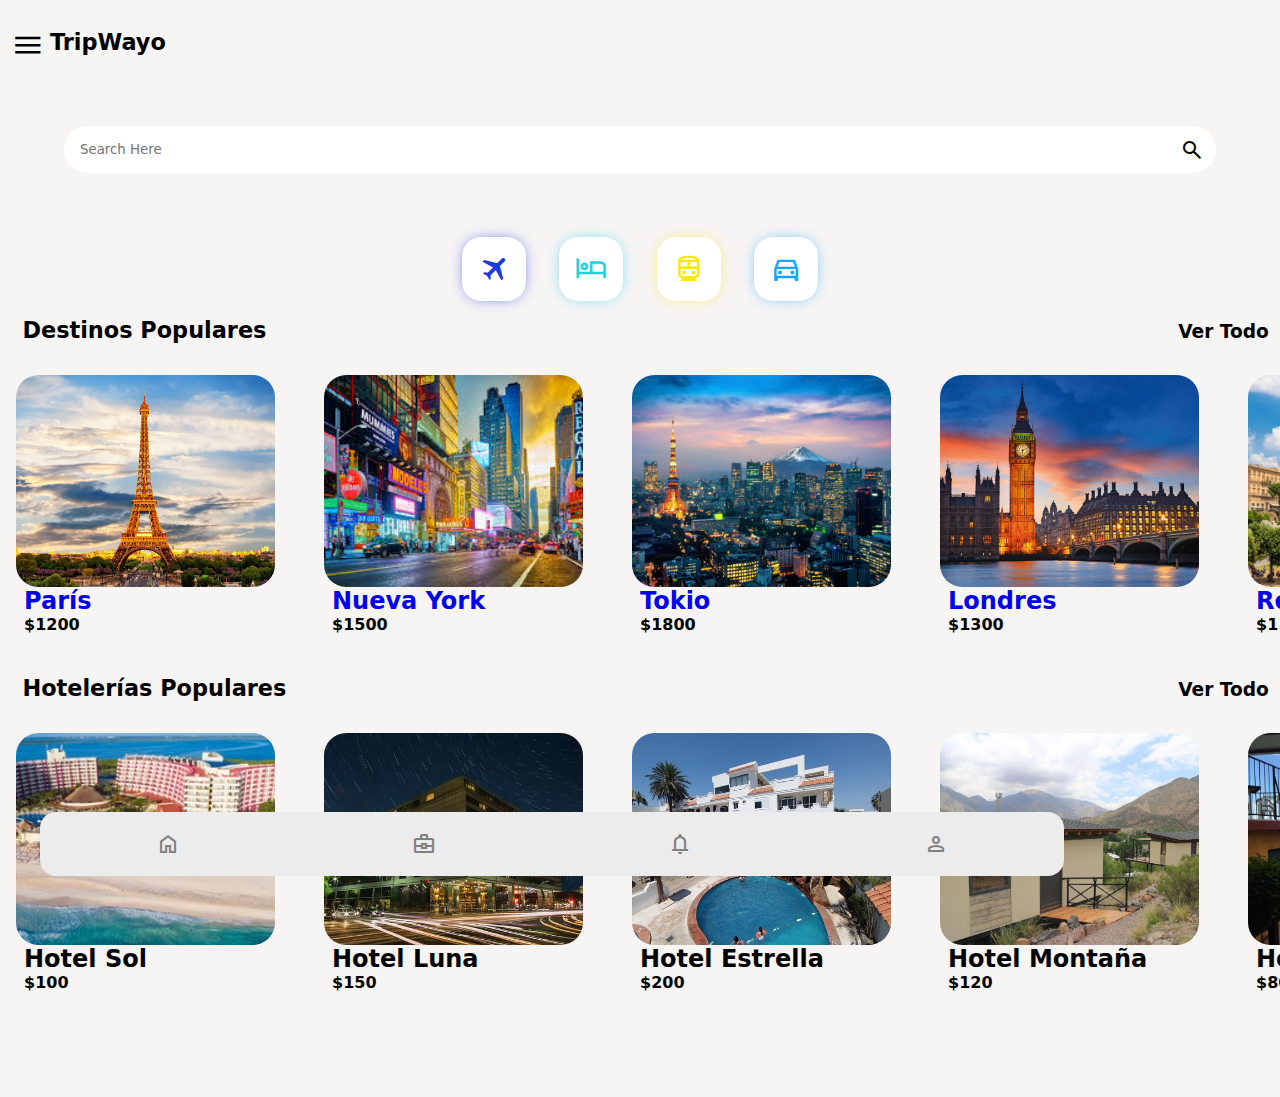
==== views/paginaPrincipal.html @ de95a1b6 "Todo" ====
<!DOCTYPE html>
<html lang="es">

<head>
    <meta charset="UTF-8">
    <meta name="viewport" content="width=device-width, initial-scale=1.0">
    <link rel="stylesheet" href="https://fonts.googleapis.com/css2?family=Material+Symbols+Outlined:opsz,wght,FILL,GRAD@24,400,0,0" />
    <link rel="stylesheet" href="../css/paginaPrincipal.css">
    <title>Pagina Inicial</title>
</head>

<body>
    <section class="partePrincipal">
        <div class="titulo">
            <span class="material-symbols-outlined marcar iconoSetting">menu</span> TripWayo
        </div>
        <div class="buscador">
            <input type="text" class="inputBuscar" id="searchInput" placeholder="Search Here">
            <span class="material-symbols-outlined iconoBuscar">search</span>
        </div>
        <div class="contenedorIconos">
            <article class="sombreado1"><span class="material-symbols-outlined color1">travel</span></article>
            <article class="sombreado2"><span class="material-symbols-outlined color2">hotel</span></article>
            <article class="sombreado3"><span class="material-symbols-outlined color3">directions_subway</span></article>
            <article class="sombreado4"><span class="material-symbols-outlined color4">directions_car</span></article>
        </div>

        <main class="contenedorCards" id="contenedorCards">
            <div class="tituloCards"> Destinos Populares <h5>Ver Todo</h5></div>
            <div class="cards" id="cards"></div>

            <div class="contenedorCards">
                <div class="tituloCards"> Hotelerías Populares <h5>Ver Todo</h5></div>
                <div class="cards" id="hoteles" style="margin-bottom: 2em;"></div>
            </div>
        </main>
    </section>

    <nav class="navIcons">
        <a href="../views/paginaPrincipal.html" class="iconosNav material-symbols-outlined">home</a>
        <a href="../views/negocios.html" class="iconosNav material-symbols-outlined">business_center</a>
        <a href="../views/notificaciones.html" class="iconosNav material-symbols-outlined">notifications</a>
        <a href="../views/perfil.html" class="iconosNav material-symbols-outlined">person</a>
    </nav>
    <script src="../js/leerLugares.js"></script>
    <script src="../js/leerHoteles.js"></script>
</body>

</html>
---- css/paginaPrincipal.css ----
* {
    padding: 0;
    margin: 0;
    box-sizing: border-box;
    font-family: system-ui, -apple-system, BlinkMacSystemFont, 'Segoe UI', Roboto, Oxygen, Ubuntu, Cantarell, 'Open Sans', 'Helvetica Neue', sans-serif;
}

body {
    width: 100%;
    height: 100vh;
    background-color: rgb(247, 244, 244);
    display: flex;
    flex-direction: column;
    position: relative;
}

.marcar {
    cursor: pointer;
}

a{
    text-decoration: none;
}
img {
    height: 100%;
    width: 100%;
    object-fit: cover;
    object-position: center;
    border-radius: 1.4rem;
}

.iconoSetting {
    font-size: 1.5em;
}

section.partePrincipal {


    width: 100%;
    height: 100%;
    display: flex;
    flex-direction: column;

    .titulo {
        padding-top: 1.8rem;
        display: flex;
        gap: 0.3rem;
        margin-left: 0.7rem;
        font-size: 1.4em;
        font-weight: 700;
    }

    .buscador {
        justify-content: space-between;
        margin: 5%;
        height: 3rem;
        display: flex;

        .inputBuscar {
            padding: 1rem;
            border-radius: 2.5rem 0 0 2.5rem;
            border: none;

            width: calc(100% - 3rem);
            outline: none;
        }

        .iconoBuscar {
            border-radius: 0 2.5rem 2.5rem 0;
            display: grid;
            place-items: center;
            width: 3rem;
            background-color: white;
            cursor: pointer;
        }
    }

    .contenedorIconos {

        display: flex;
        flex-direction: row;
        justify-content: center;
        gap: 2.1rem;
        padding-bottom: 1rem;

        article {
            width: 4rem;
            height: 4rem;
            background-color: white;
            display: flex;
            justify-content: center;
            align-items: center;
            border-radius: 1.2rem;
            cursor: pointer;



        }

    }

    .contenedorCards {
        width: 100%;
      
        
    
        

        .tituloCards {
            display: flex;
            justify-content: space-between;
            margin-left: 1.4rem;
            font-size: 1.4em;
            font-weight: 700;
            padding-bottom: 2rem;

            h5 {
                padding-top: 0.2rem;
                margin-right: 0.7rem;
                cursor: pointer;
            }
        }

        .cards {
            display: flex;
            overflow-x: scroll;
            scrollbar-width: none;
            width: 100%;
            height: 300px;
            gap: 20px;
            /* padding: 1rem; */
            .card:first-child{
                margin-left: 1em;
            }
            .card:last-child{
                margin-right: 1em;
            }
            .card {

                width: 40%;
                height: 88%;
                flex: 0 0 18rem;

                .fotoCard {
                    width: 90%;
                    height: 80%;

                    border-radius: 2rem;
                }

                .descCard {
                    width: 100%;
                    height: 20%;

                    display: flex;
                    flex-direction: column;
                    padding-left: 0.5rem;
                }
            }
        }
    }
}

nav {
    
    width: 80%;
    height: 4rem;
    background-color: rgb(236, 236, 236);
    display: flex;
    position: fixed;
    align-items: center;
    left: 2.5rem;
    bottom: 1.5rem;
    justify-content: space-around;
    border-radius: 1rem;

    .iconosNav {
        background-color: rgb(236, 236, 236);
        color: grey;
        width: 3rem;
        height: 3rem;
        display: flex;
        justify-content: center;
        align-items: center;



    }
}

a{
    text-decoration: none;
}
.color1 {
    color: var(--color-icono1);
    font-size: 2em;
}

.color2 {
    color: var(--color-icono2);
    font-size: 2em;
}

.color3 {
    color: var(--color-icono3);
    font-size: 2em;
}

.color4 {
    color: var(--color-icono4);
    font-size: 2em;

}

.sombreado1 {
    box-shadow: 0 0 15px -5px var(--color-icono1);
}

.sombreado2 {
    box-shadow: 0 0 15px -5px var(--color-icono2);
}

.sombreado3 {
    box-shadow: 0 0 15px -5px var(--color-icono3);
}

.sombreado4 {
    box-shadow: 0 0 15px -5px var(--color-icono4);
}

:root {
    --color-icono1: #1d3adf;
    --color-icono2: #1dd2df;
    --color-icono3: #fde617;
    --color-icono4: #13a8ff;
}
.sombra{
    box-shadow: 0 53px 188px 33px rgba(0, 0, 0, 0.273);
}



main{
   padding-bottom: 2rem;
}
@media (orientation=landscape) {
    .cards {


        overflow-x: scroll;
        scrollbar-width: thin !important;

        .card {
            .fotoCard:hover {
                transition: ease-in-out 700ms;
                transform: scale(1.03);
            }
        }
    }

    .contenedorIconos {


        article:hover {

            transition: ease-in-out 500ms;
            transform: scale(1.1);

        }

    }

    nav {

        .iconosNav:hover {

            cursor: pointer;
            color: blue;


        }
    }
}
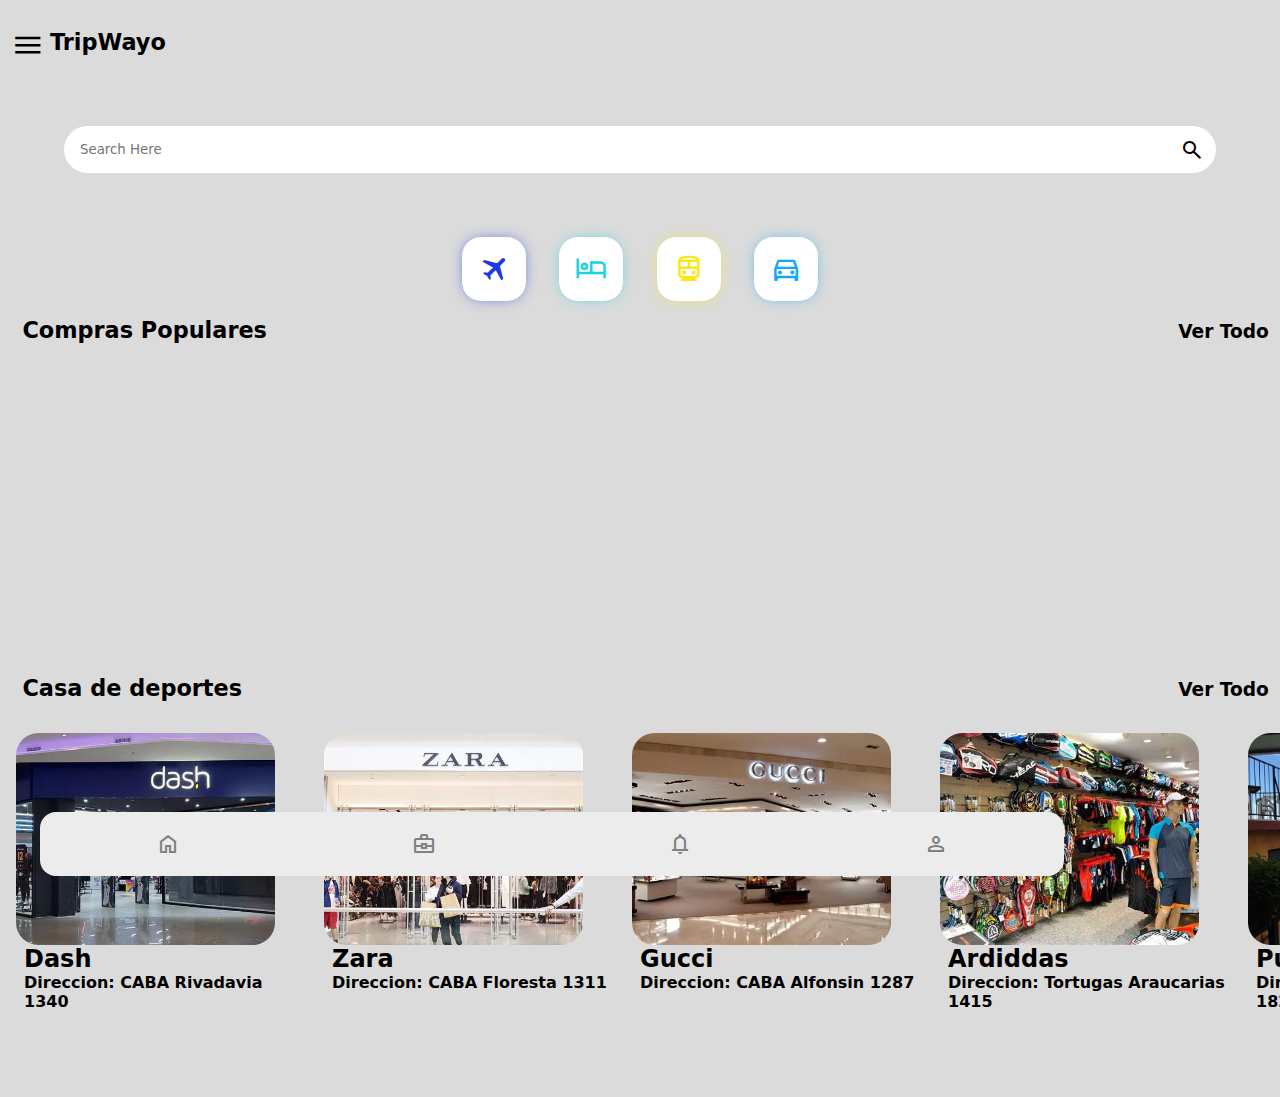
==== commit 8b2eee5f: "Cambios de imagenes en el json" ====
--- a/views/paginaPrincipal.html
+++ b/views/paginaPrincipal.html
@@ -6,7 +6,7 @@
     <meta name="viewport" content="width=device-width, initial-scale=1.0">
     <link rel="stylesheet" href="https://fonts.googleapis.com/css2?family=Material+Symbols+Outlined:opsz,wght,FILL,GRAD@24,400,0,0" />
     <link rel="stylesheet" href="../css/paginaPrincipal.css">
-    <title>Pagina Inicial</title>
+    <title>Ardiddas</title>
 </head>
 
 <body>
@@ -26,11 +26,11 @@
         </div>
 
         <main class="contenedorCards" id="contenedorCards">
-            <div class="tituloCards"> Destinos Populares <h5>Ver Todo</h5></div>
+            <div class="tituloCards"> Compras Populares <h5>Ver Todo</h5></div>
             <div class="cards" id="cards"></div>
 
             <div class="contenedorCards">
-                <div class="tituloCards"> Hotelerías Populares <h5>Ver Todo</h5></div>
+                <div class="tituloCards"> Casa de deportes  <h5>Ver Todo</h5></div>
                 <div class="cards" id="hoteles" style="margin-bottom: 2em;"></div>
             </div>
         </main>
--- a/css/paginaPrincipal.css
+++ b/css/paginaPrincipal.css
@@ -8,7 +8,7 @@
 body {
     width: 100%;
     height: 100vh;
-    background-color: rgb(247, 244, 244);
+    background-color: rgb(219, 219, 219);
     display: flex;
     flex-direction: column;
     position: relative;
